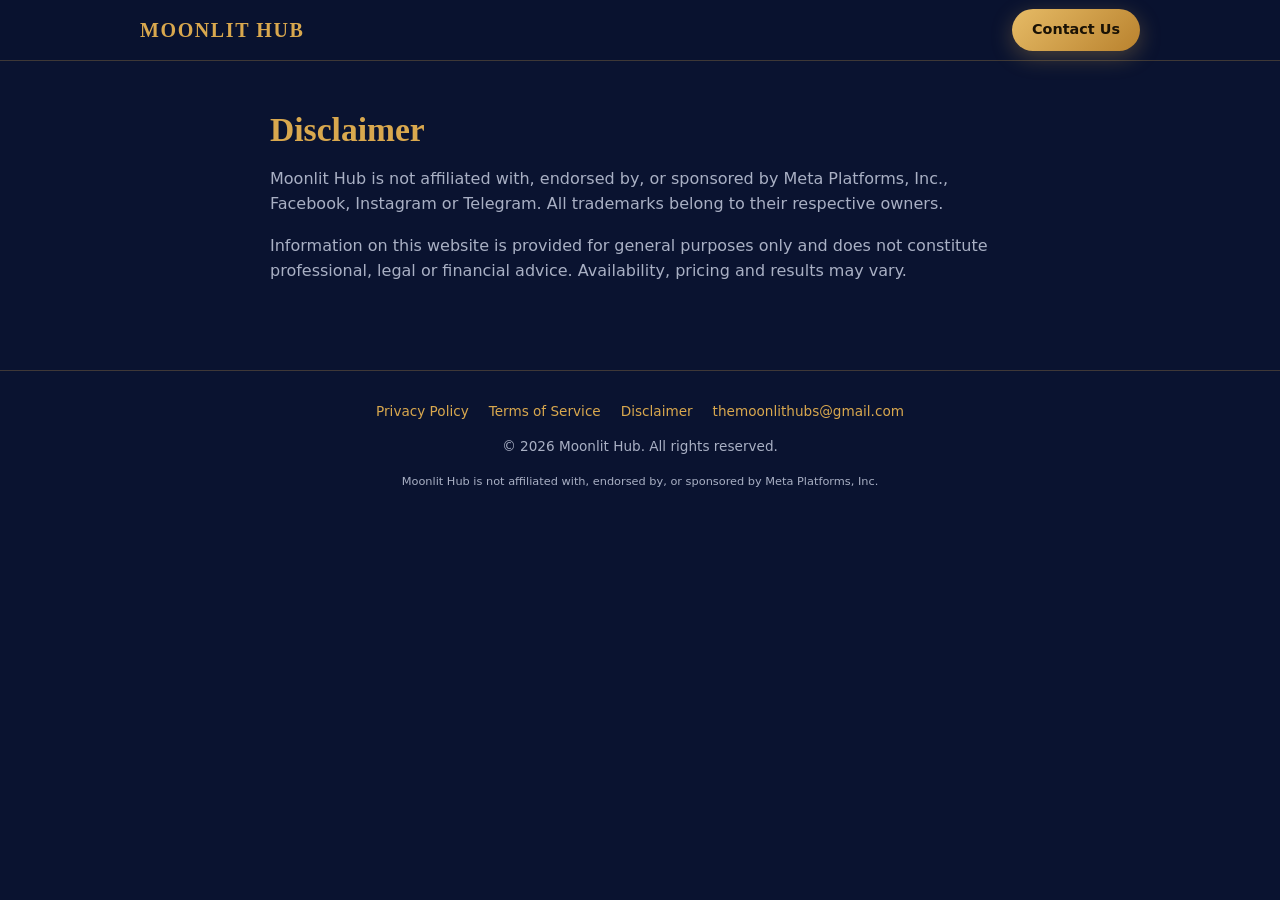
==== disclaimer.html @ 65df5ece "Add disclaimer.html for Moonlit Hub This file contains the disclaimer for Moonlit Hub, outlining its" ====
<!DOCTYPE html>
<html lang="en">
<head>
<meta charset="utf-8">
<meta name="viewport" content="width=device-width, initial-scale=1, viewport-fit=cover">
<title>Disclaimer | Moonlit Hub</title>
<link rel="stylesheet" href="style.css">
</head>
<body>
<header><div class="wrap"><nav>
  <a class="brand" href="index.html">MOONLIT HUB</a>
  <a class="btn sm" href="https://t.me/moonlithub">Contact Us</a>
</nav></div></header>
<main class="page"><h1>Disclaimer</h1>
<p>Moonlit Hub is not affiliated with, endorsed by, or sponsored by Meta Platforms, Inc., Facebook, Instagram or Telegram. All trademarks belong to their respective owners.</p>
<p>Information on this website is provided for general purposes only and does not constitute professional, legal or financial advice. Availability, pricing and results may vary.</p>
</main>
<footer><div class="wrap">
  <div><a href="privacy.html">Privacy Policy</a><a href="terms.html">Terms of Service</a><a href="disclaimer.html">Disclaimer</a><a href="mailto:themoonlithubs@gmail.com">themoonlithubs@gmail.com</a></div>
  <p>&copy; 2026 Moonlit Hub. All rights reserved.</p>
  <small>Moonlit Hub is not affiliated with, endorsed by, or sponsored by Meta Platforms, Inc.</small>
</div></footer>
</body>
</html>
---- style.css ----
:root{--bg:#0a1330;--bg2:#101b42;--gold:#d9a84e;--text:#f1e9d8;--muted:#a9b0c4;--line:rgba(217,168,78,.25);box-sizing:border-box;padding-top:env(safe-area-inset-top,0px);padding-bottom:env(safe-area-inset-bottom,0px)}
*{box-sizing:border-box}
html{scroll-behavior:smooth;scroll-padding-top:70px}
body{margin:0;background:var(--bg);color:var(--text);font-family:system-ui,-apple-system,"Segoe UI",Roboto,sans-serif;line-height:1.6}
a{color:var(--gold)}
.wrap{max-width:1040px;margin:0 auto;padding:0 20px}
header{position:sticky;top:env(safe-area-inset-top,0px);z-index:5;background:rgba(10,19,48,.92);border-bottom:1px solid var(--line);backdrop-filter:blur(8px)}
nav{display:flex;align-items:center;justify-content:space-between;height:60px}
.brand{font-family:Georgia,"Times New Roman",serif;font-size:1.25rem;letter-spacing:.08em;color:var(--gold);text-decoration:none;font-weight:700}
.btn{display:inline-block;background:linear-gradient(135deg,#e6bb66,#b9822e);color:#1a1205;font-weight:700;text-decoration:none;padding:14px 30px;border-radius:999px;box-shadow:0 6px 22px rgba(217,168,78,.3)}
.btn.sm{padding:9px 20px;font-size:.9rem}
.btn.ghost{background:none;color:var(--text);border:1px solid var(--line);box-shadow:none}
.hero{background:radial-gradient(ellipse at top right,#1b2a63,var(--bg) 65%);padding:80px 0}
.hero .wrap{display:grid;grid-template-columns:1.2fr 1fr;gap:40px;align-items:center}
h1{font-family:Georgia,"Times New Roman",serif;font-size:2.7rem;line-height:1.15;margin:0 0 16px}
.hero p{color:var(--muted);font-size:1.15rem;margin:0 0 28px}
.cta{display:flex;gap:12px;flex-wrap:wrap}
.hero img{width:100%;max-width:380px;justify-self:center;border-radius:20px;border:1px solid var(--line);box-shadow:0 10px 40px rgba(0,0,0,.4)}
section{padding:64px 0}
section.alt{background:var(--bg2)}
h2{font-family:Georgia,"Times New Roman",serif;font-size:1.9rem;margin:0 0 8px;text-align:center}
.sub{color:var(--muted);text-align:center;max-width:600px;margin:0 auto 36px}
.grid{display:grid;gap:18px;grid-template-columns:repeat(auto-fit,minmax(220px,1fr))}
.card{background:rgba(255,255,255,.04);border:1px solid var(--line);border-radius:14px;padding:24px}
.card h3{margin:0 0 8px;color:var(--gold);font-size:1.1rem}
.card p{margin:0;color:var(--muted);font-size:.95rem}
.num{display:inline-flex;width:34px;height:34px;border-radius:50%;background:var(--gold);color:#1a1205;font-weight:700;align-items:center;justify-content:center;margin-bottom:12px}
.contact{text-align:center}
.contact .cta{justify-content:center}
.page{max-width:780px;margin:0 auto;padding:50px 20px 70px}
.page h1{font-size:2.1rem;color:var(--gold)}
.page p,.page li{color:var(--muted)}
footer{border-top:1px solid var(--line);padding:30px 0;text-align:center;font-size:.85rem;color:var(--muted)}
footer a{margin:0 10px;text-decoration:none}
footer small{display:block;margin-top:8px}
@media(max-width:760px){.hero .wrap{grid-template-columns:1fr}.hero{padding:44px 0}h1{font-size:2.1rem}.hero img{order:-1;max-width:240px}}
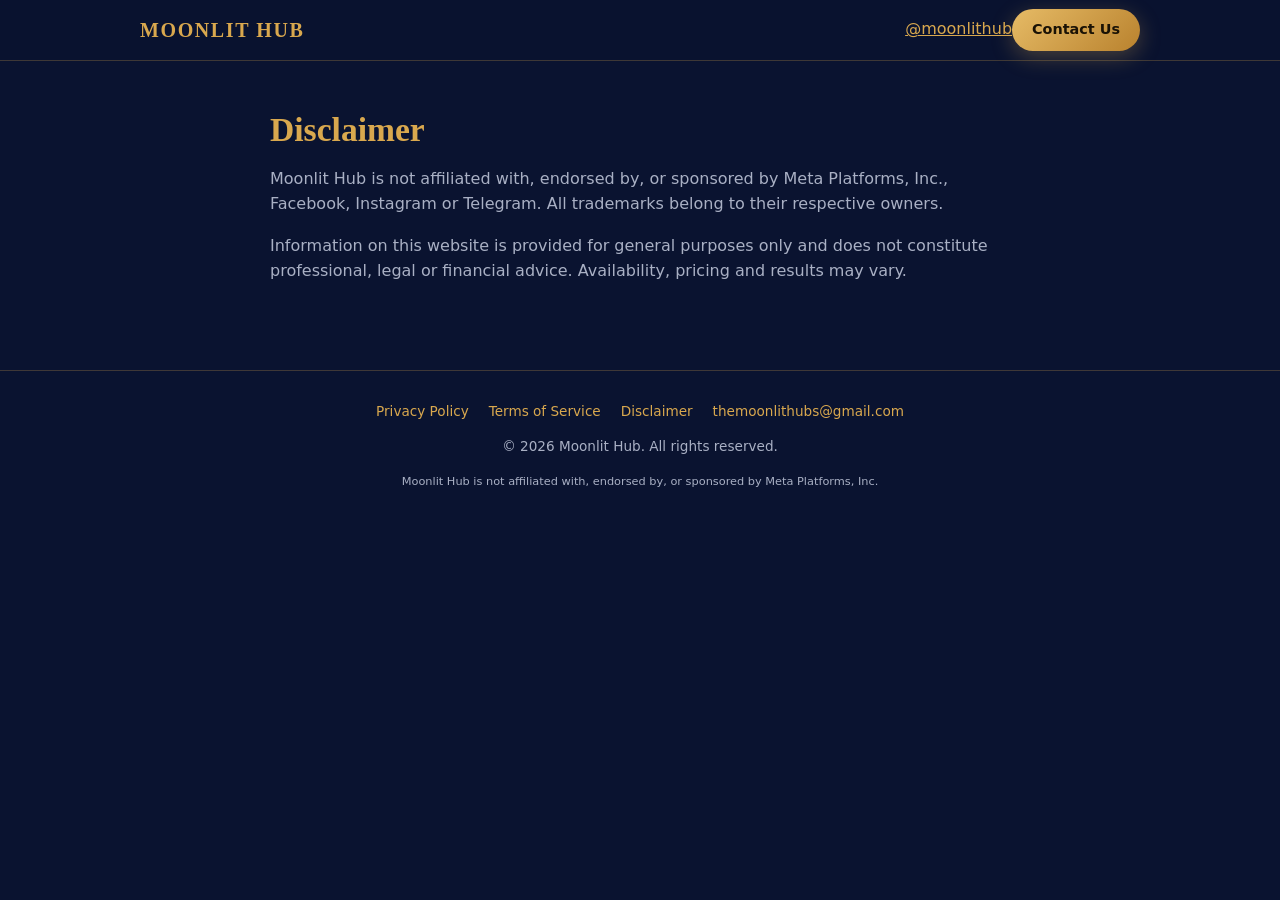
==== commit 59e2b158: "Update contact link and footer content in disclaimer" ====
--- a/disclaimer.html
+++ b/disclaimer.html
@@ -9,7 +9,7 @@
 <body>
 <header><div class="wrap"><nav>
   <a class="brand" href="index.html">MOONLIT HUB</a>
-  <a class="btn sm" href="https://t.me/moonlithub">Contact Us</a>
+  <div class="navr"><a class="handle" href="https://t.me/m/UTD0GwilMTY8">@moonlithub</a><a class="btn sm" href="https://t.me/m/UTD0GwilMTY8">Contact Us</a></div>
 </nav></div></header>
 <main class="page"><h1>Disclaimer</h1>
 <p>Moonlit Hub is not affiliated with, endorsed by, or sponsored by Meta Platforms, Inc., Facebook, Instagram or Telegram. All trademarks belong to their respective owners.</p>
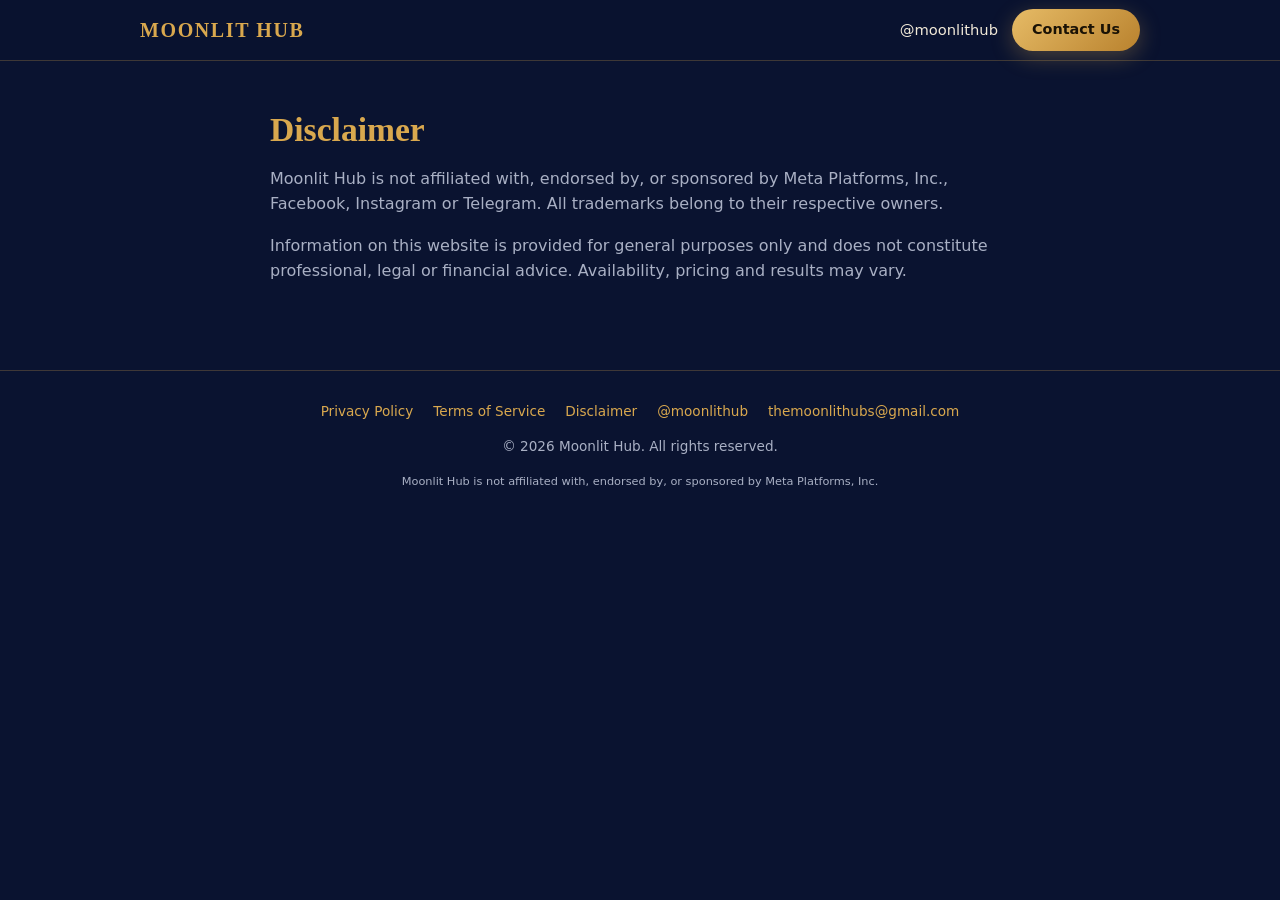
==== commit da8f799f: "Update footer links and header structure in disclaimer.html" ====
--- a/disclaimer.html
+++ b/disclaimer.html
@@ -7,16 +7,13 @@
 <link rel="stylesheet" href="style.css">
 </head>
 <body>
-<header><div class="wrap"><nav>
-  <a class="brand" href="index.html">MOONLIT HUB</a>
-  <div class="navr"><a class="handle" href="https://t.me/m/UTD0GwilMTY8">@moonlithub</a><a class="btn sm" href="https://t.me/m/UTD0GwilMTY8">Contact Us</a></div>
-</nav></div></header>
+<div id="site-header"></div><script src="site.js"></script>
 <main class="page"><h1>Disclaimer</h1>
 <p>Moonlit Hub is not affiliated with, endorsed by, or sponsored by Meta Platforms, Inc., Facebook, Instagram or Telegram. All trademarks belong to their respective owners.</p>
 <p>Information on this website is provided for general purposes only and does not constitute professional, legal or financial advice. Availability, pricing and results may vary.</p>
 </main>
 <footer><div class="wrap">
-  <div><a href="privacy.html">Privacy Policy</a><a href="terms.html">Terms of Service</a><a href="disclaimer.html">Disclaimer</a><a href="mailto:themoonlithubs@gmail.com">themoonlithubs@gmail.com</a></div>
+  <div class="flinks"><a href="privacy.html">Privacy Policy</a><a href="terms.html">Terms of Service</a><a href="disclaimer.html">Disclaimer</a><a href="https://t.me/m/UTD0GwilMTY8"><i class="ico tg"></i>@moonlithub</a><a href="mailto:themoonlithubs@gmail.com"><i class="ico mail"></i>themoonlithubs@gmail.com</a></div>
   <p>&copy; 2026 Moonlit Hub. All rights reserved.</p>
   <small>Moonlit Hub is not affiliated with, endorsed by, or sponsored by Meta Platforms, Inc.</small>
 </div></footer>
--- a/style.css
+++ b/style.css
@@ -7,6 +7,8 @@
 header{position:sticky;top:env(safe-area-inset-top,0px);z-index:5;background:rgba(10,19,48,.92);border-bottom:1px solid var(--line);backdrop-filter:blur(8px)}
 nav{display:flex;align-items:center;justify-content:space-between;height:60px}
 .brand{font-family:Georgia,"Times New Roman",serif;font-size:1.25rem;letter-spacing:.08em;color:var(--gold);text-decoration:none;font-weight:700}
+.navr{display:flex;align-items:center;gap:14px}
+.handle{color:var(--text);text-decoration:none;font-size:.92rem}
 .btn{display:inline-block;background:linear-gradient(135deg,#e6bb66,#b9822e);color:#1a1205;font-weight:700;text-decoration:none;padding:14px 30px;border-radius:999px;box-shadow:0 6px 22px rgba(217,168,78,.3)}
 .btn.sm{padding:9px 20px;font-size:.9rem}
 .btn.ghost{background:none;color:var(--text);border:1px solid var(--line);box-shadow:none}
@@ -33,4 +35,4 @@
 footer{border-top:1px solid var(--line);padding:30px 0;text-align:center;font-size:.85rem;color:var(--muted)}
 footer a{margin:0 10px;text-decoration:none}
 footer small{display:block;margin-top:8px}
-@media(max-width:760px){.hero .wrap{grid-template-columns:1fr}.hero{padding:44px 0}h1{font-size:2.1rem}.hero img{order:-1;max-width:240px}}
+@media(max-width:760px){.handle{font-size:.8rem}.hero .wrap{grid-template-columns:1fr}.hero{padding:44px 0}h1{font-size:2.1rem}.hero img{order:-1;max-width:240px}}
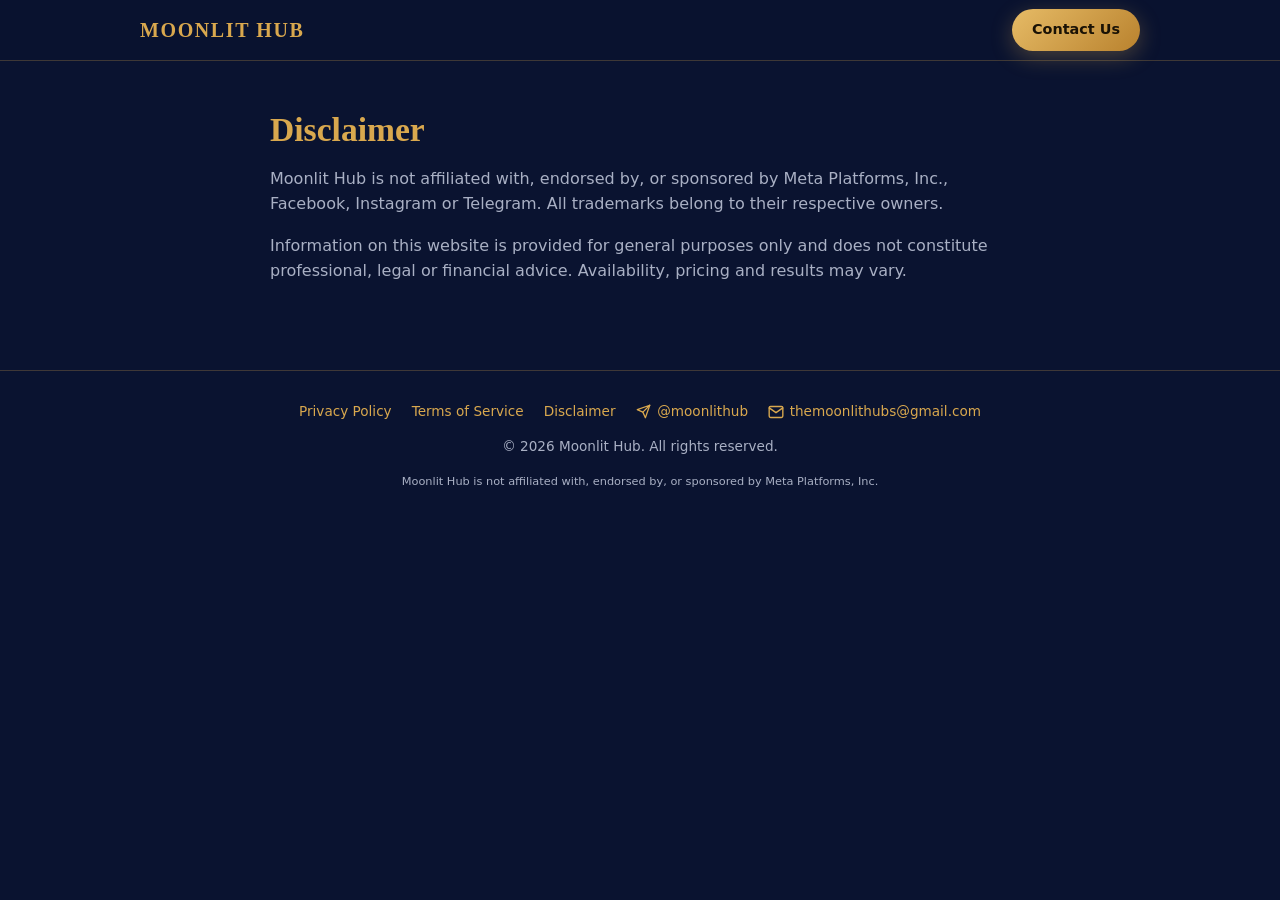
==== commit 62f88edd: "Add pixel.js script to disclaimer.html" ====
--- a/disclaimer.html
+++ b/disclaimer.html
@@ -5,6 +5,7 @@
 <meta name="viewport" content="width=device-width, initial-scale=1, viewport-fit=cover">
 <title>Disclaimer | Moonlit Hub</title>
 <link rel="stylesheet" href="style.css">
+<script src="pixel.js" defer></script>
 </head>
 <body>
 <div id="site-header"></div><script src="site.js"></script>
--- a/style.css
+++ b/style.css
@@ -7,12 +7,10 @@
 header{position:sticky;top:env(safe-area-inset-top,0px);z-index:5;background:rgba(10,19,48,.92);border-bottom:1px solid var(--line);backdrop-filter:blur(8px)}
 nav{display:flex;align-items:center;justify-content:space-between;height:60px}
 .brand{font-family:Georgia,"Times New Roman",serif;font-size:1.25rem;letter-spacing:.08em;color:var(--gold);text-decoration:none;font-weight:700}
-.navr{display:flex;align-items:center;gap:14px}
-.handle{color:var(--text);text-decoration:none;font-size:.92rem}
-.btn{display:inline-block;background:linear-gradient(135deg,#e6bb66,#b9822e);color:#1a1205;font-weight:700;text-decoration:none;padding:14px 30px;border-radius:999px;box-shadow:0 6px 22px rgba(217,168,78,.3)}
+.btn{display:inline-flex;align-items:center;gap:8px;background:linear-gradient(135deg,#e6bb66,#b9822e);color:#1a1205;font-weight:700;text-decoration:none;padding:14px 30px;border-radius:999px;box-shadow:0 6px 22px rgba(217,168,78,.3)}
 .btn.sm{padding:9px 20px;font-size:.9rem}
 .btn.ghost{background:none;color:var(--text);border:1px solid var(--line);box-shadow:none}
-.hero{background:radial-gradient(ellipse at top right,#1b2a63,var(--bg) 65%);padding:80px 0}
+.hero{background:radial-gradient(ellipse at top right,#1b2a63,var(--bg) 65%);padding:50px 0 80px}
 .hero .wrap{display:grid;grid-template-columns:1.2fr 1fr;gap:40px;align-items:center}
 h1{font-family:Georgia,"Times New Roman",serif;font-size:2.7rem;line-height:1.15;margin:0 0 16px}
 .hero p{color:var(--muted);font-size:1.15rem;margin:0 0 28px}
@@ -33,6 +31,17 @@
 .page h1{font-size:2.1rem;color:var(--gold)}
 .page p,.page li{color:var(--muted)}
 footer{border-top:1px solid var(--line);padding:30px 0;text-align:center;font-size:.85rem;color:var(--muted)}
-footer a{margin:0 10px;text-decoration:none}
+.flinks{display:flex;flex-wrap:wrap;justify-content:center;gap:8px 20px}
+footer a{display:inline-flex;align-items:center;gap:6px;text-decoration:none}
 footer small{display:block;margin-top:8px}
-@media(max-width:760px){.handle{font-size:.8rem}.hero .wrap{grid-template-columns:1fr}.hero{padding:44px 0}h1{font-size:2.1rem}.hero img{order:-1;max-width:240px}}
+#site-header{display:contents}
+.ico{width:1.15em;height:1.15em;display:inline-block;flex:none;background:currentColor;-webkit-mask:var(--i) center/contain no-repeat;mask:var(--i) center/contain no-repeat}
+.ico.tg{--i:url("data:image/svg+xml,%3Csvg xmlns='http://www.w3.org/2000/svg' viewBox='0 0 24 24' fill='none' stroke='black' stroke-width='2' stroke-linecap='round' stroke-linejoin='round'%3E%3Cline x1='22' y1='2' x2='11' y2='13'/%3E%3Cpolygon points='22 2 15 22 11 13 2 9 22 2'/%3E%3C/svg%3E")}
+.ico.mail{--i:url("data:image/svg+xml,%3Csvg xmlns='http://www.w3.org/2000/svg' viewBox='0 0 24 24' fill='none' stroke='black' stroke-width='2' stroke-linecap='round' stroke-linejoin='round'%3E%3Cpath d='M4 4h16c1.1 0 2 .9 2 2v12c0 1.1-.9 2-2 2H4c-1.1 0-2-.9-2-2V6c0-1.1.9-2 2-2z'/%3E%3Cpolyline points='22,6 12,13 2,6'/%3E%3C/svg%3E")}
+.toptag{display:flex;justify-content:center;padding:0 12px 30px}
+.tag{display:inline-flex;align-items:center;gap:9px;padding:7px 18px;border-radius:999px;color:var(--text);text-decoration:none;font-weight:600;font-size:.92rem;border:1.5px solid transparent;background:linear-gradient(#101b42,#101b42) padding-box,linear-gradient(90deg,#d9a84e,#fff3cf,#d9a84e) border-box;background-size:100% 100%,200px 100%;animation:shine 2.5s linear infinite,float 3s ease-in-out infinite}
+.tag .ico{color:var(--gold)}
+@keyframes shine{from{background-position:0 0,0 0}to{background-position:0 0,200px 0}}
+@keyframes float{50%{transform:translateY(-2px)}}
+@media(prefers-reduced-motion:reduce){.tag{animation:none}}
+@media(max-width:760px){.hero .wrap{grid-template-columns:1fr}.hero{padding:28px 0 44px}h1{font-size:2.1rem}.hero img{order:-1;max-width:240px}}
